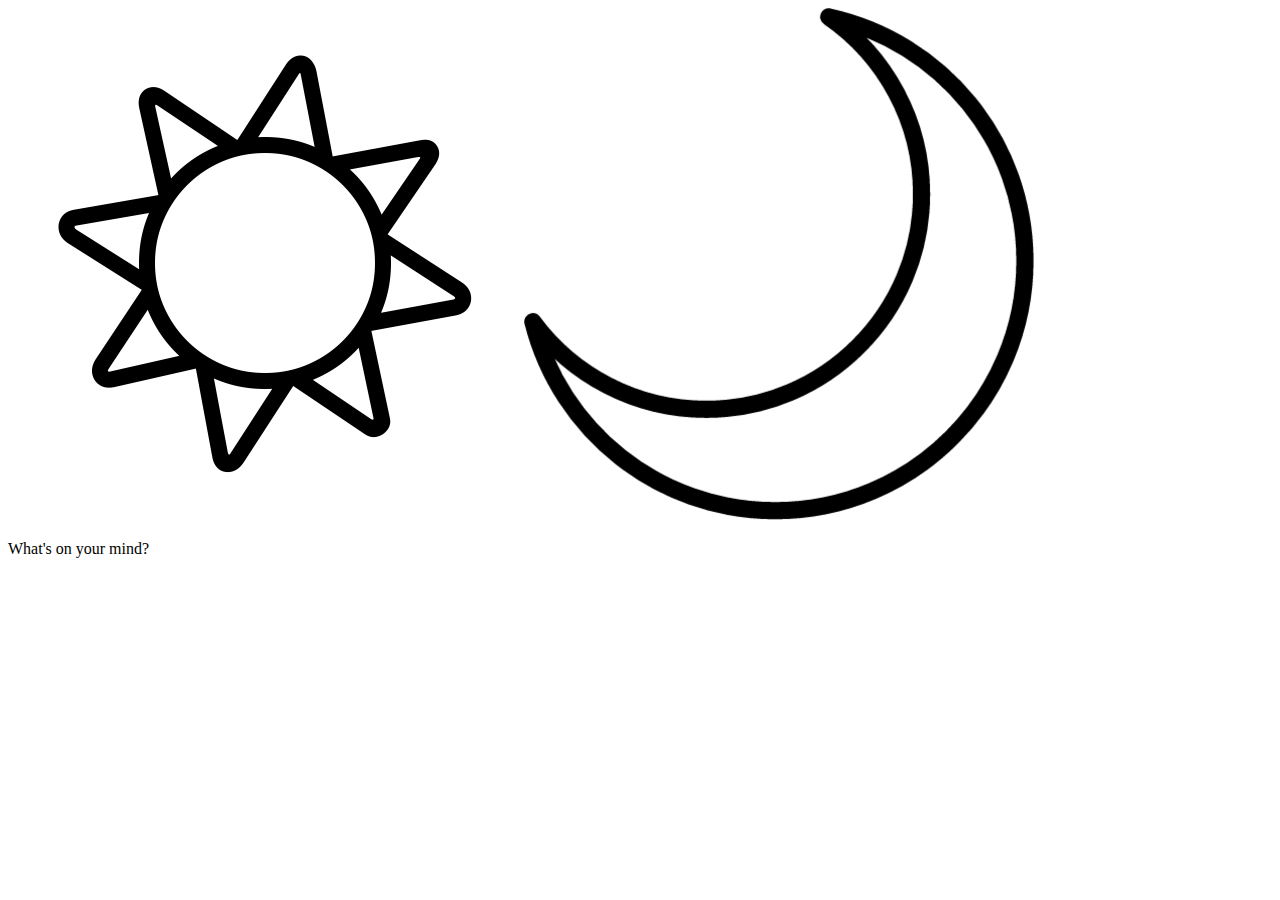
==== index.html @ 6d400736 "initial HTML, CSS, and JS upload" ====
<!DOCTYPE html>
<html lang="en-us">

<head>
    <meta charset="UTF-8" />
    <link rel="stylesheet" href="./style.css">
    <title>Personal Blog</title>
</head>

<body>
    <header>
        <img src="./assets/sun2.png" class="lightDarkToggle" alt="sun clipart"/>
        <img src="./assets/crescent-moon.png" class="lightDarkToggle" alt="moon clipart"/>
    </header>
    <section class="theme-img"> </section>
    <div><p>What's on your mind?</p></div>
</body>

</html>
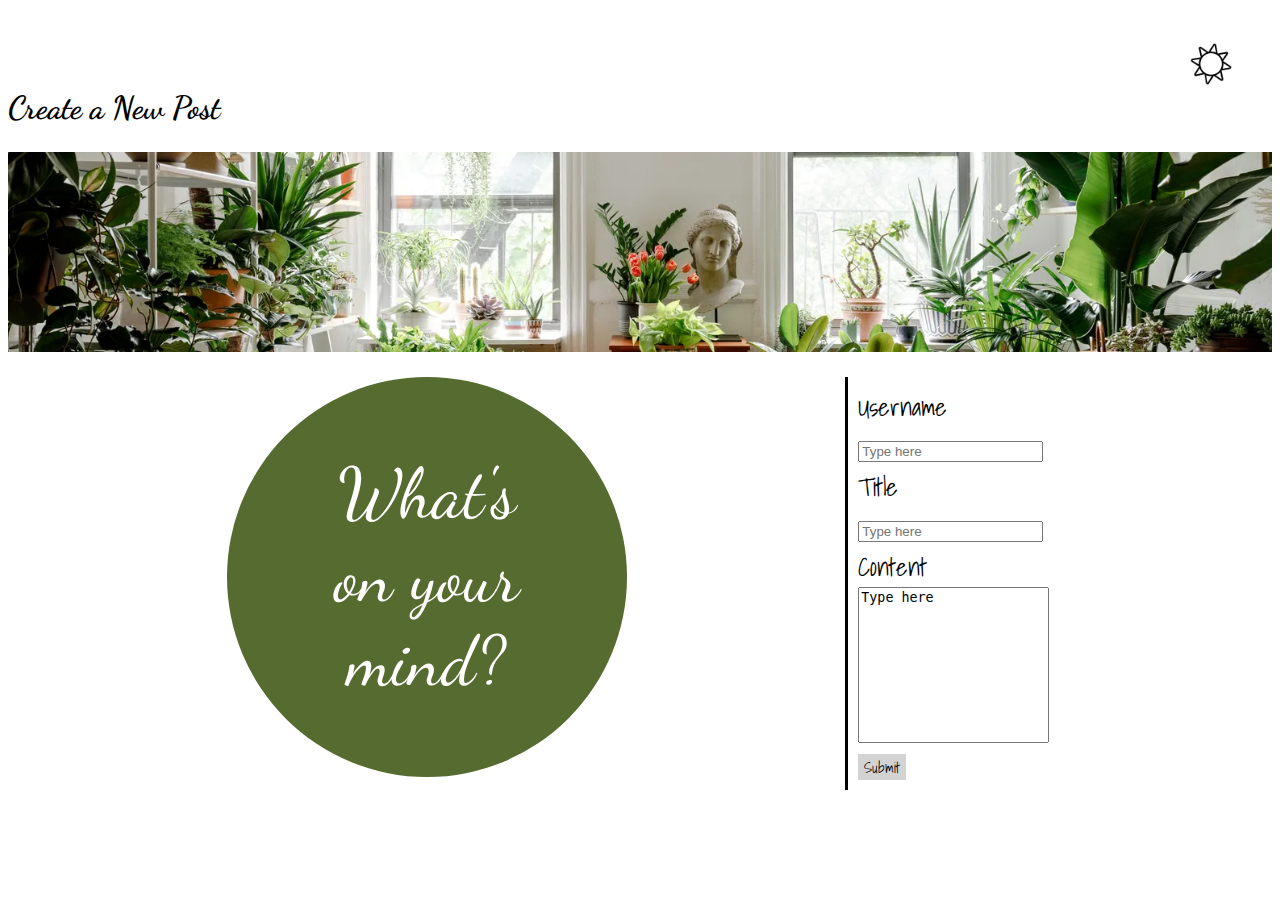
==== commit b7796c35: "nearly complete" ====
--- a/index.html
+++ b/index.html
@@ -3,17 +3,43 @@
 
 <head>
     <meta charset="UTF-8" />
-    <link rel="stylesheet" href="./style.css">
-    <title>Personal Blog</title>
+    <link rel="preconnect" href="https://fonts.googleapis.com">
+    <link rel="preconnect" href="https://fonts.gstatic.com" crossorigin>
+    <link href="https://fonts.googleapis.com/css2?family=Shadows+Into+Light&family=Zeyada&display=swap" rel="stylesheet">
+    <link href="https://fonts.googleapis.com/css2?family=Dancing+Script:wght@400..700&display=swap" rel="stylesheet">
+    <link rel="stylesheet" href="./css/style.css">
+    <link rel="stylesheet" href="./css/form.css">
+    <title>Plant Mama's Blog</title>
 </head>
 
 <body>
     <header>
-        <img src="./assets/sun2.png" class="lightDarkToggle" alt="sun clipart"/>
-        <img src="./assets/crescent-moon.png" class="lightDarkToggle" alt="moon clipart"/>
+        <button onclick="myDarkModeFunction()" id="theme-switcher"><img src="./assets/sun2.png" class="lightDarkToggle" alt="sun clipart"/></button>
+       
     </header>
+    <h1>Create a New Post</h1>
     <section class="theme-img"> </section>
-    <div><p>What's on your mind?</p></div>
+    
+    <div class="parent-container">
+        <div class="circle">What's on your mind?</div>
+        <div class ="form-container">
+            <form id="myForm">
+                <label for="username">Username</label><br>
+                <input type="text" id="username" placeholder="Type here"><br>
+                <label for ="title">Title</label><br>
+                <input type="text" id="title" placeholder="Type here"><br>
+                <label for="content">Content</label><br>
+                <!-- <input type="text" id="content" placeholder="Type here"><br> -->
+                <textarea>Type here</textarea>
+
+                <div id="msg"></div>
+                <button class="submitBtn">Submit</button>
+                
+            </form>
+            
+        </div>
+    </div>
 </body>
-
+<script src="js/form.js"></script>
+<script src="js/logic.js"></script>
 </html>--- a/css/style.css
+++ b/css/style.css
@@ -0,0 +1,100 @@
+.lightDarkToggle { 
+    border: none;
+    height: 50px; 
+    background-color: white; 
+    /* opacity: 0.4; */
+    border-radius: 50%; 
+    
+    
+             
+}  
+header {
+    padding: 30px;
+}
+h1 {
+    font-family: "Dancing Script", cursive;
+}
+
+.dark-mode {
+    background-color: black;
+    color: white;
+}
+button{
+    background-color: white;
+    border: none;
+    float: right;
+ }
+    
+.submitBtn {
+    background-color:lightgray;
+    border: black;
+    font-family: "Shadows Into Light", cursive;
+    font-size: 15px;
+    float: left;
+}
+
+    
+
+
+.theme-img {
+    height: 200px;
+    width: 100%;
+    margin-top: 25px;
+    margin-bottom: 25px;
+    background-image: url("../assets/plant\ lover.png");
+    background-size: cover;
+    background-position: center;
+   
+}
+
+.parent-container {
+/*contains "circle" and "form"*/    
+    display: flex;
+    /* margin: 100px; */
+    /* padding: 100px; */
+    font-size: 70px;
+    justify-content: space-evenly;
+    
+}
+.circle {
+    color: #ffffff;
+    float: left;
+    background-color: #556B2F;
+    height: 250px;
+    width: 250px;
+    border-radius: 50%;
+    font-size: 70px;
+    word-wrap: break-word;
+    /*margin: auto;*/
+    padding: 75px;
+    text-align: center;
+    font-family: "Dancing Script", cursive;
+    font-optical-sizing: auto;
+    font-weight: 400;
+    font-style: normal;
+   
+
+}
+.form-container {
+    font-size: 25px;
+    border-left: 3px solid;
+    font-family: "Shadows Into Light", cursive;
+    font-weight: 400;
+    font-style: normal;
+    padding: 10px
+}
+
+
+textarea {
+    width: 100%;
+    height: 150px;
+    resize: none;
+}
+
+/* form {
+/*There are three text boxes: username; title; content; there is a submit button. */
+/* font-family: "Shadows Into Light", cursive;
+font-weight: 400;
+font-style: normal;
+font-size: 25px;} */
+    
--- a/css/form.css
+++ b/css/form.css
@@ -0,0 +1,25 @@
+/*shared settings*/
+
+
+
+.zeyada-regular {
+    font-family: "Zeyada", cursive;
+    font-weight: 400;
+    font-style: normal;
+  }
+  
+  .shadows-into-light-regular {
+    font-family: "Shadows Into Light", cursive;
+    font-weight: 400;
+    font-style: normal;
+  }
+  
+/* <uniquifier>: Use a unique and descriptive class name
+// <weight>: Use a value from 400 to 700 */
+
+.dancing-script-400 {
+  font-family: "Dancing Script", cursive;
+  font-optical-sizing: auto;
+  font-weight: 400;
+  font-style: normal;
+}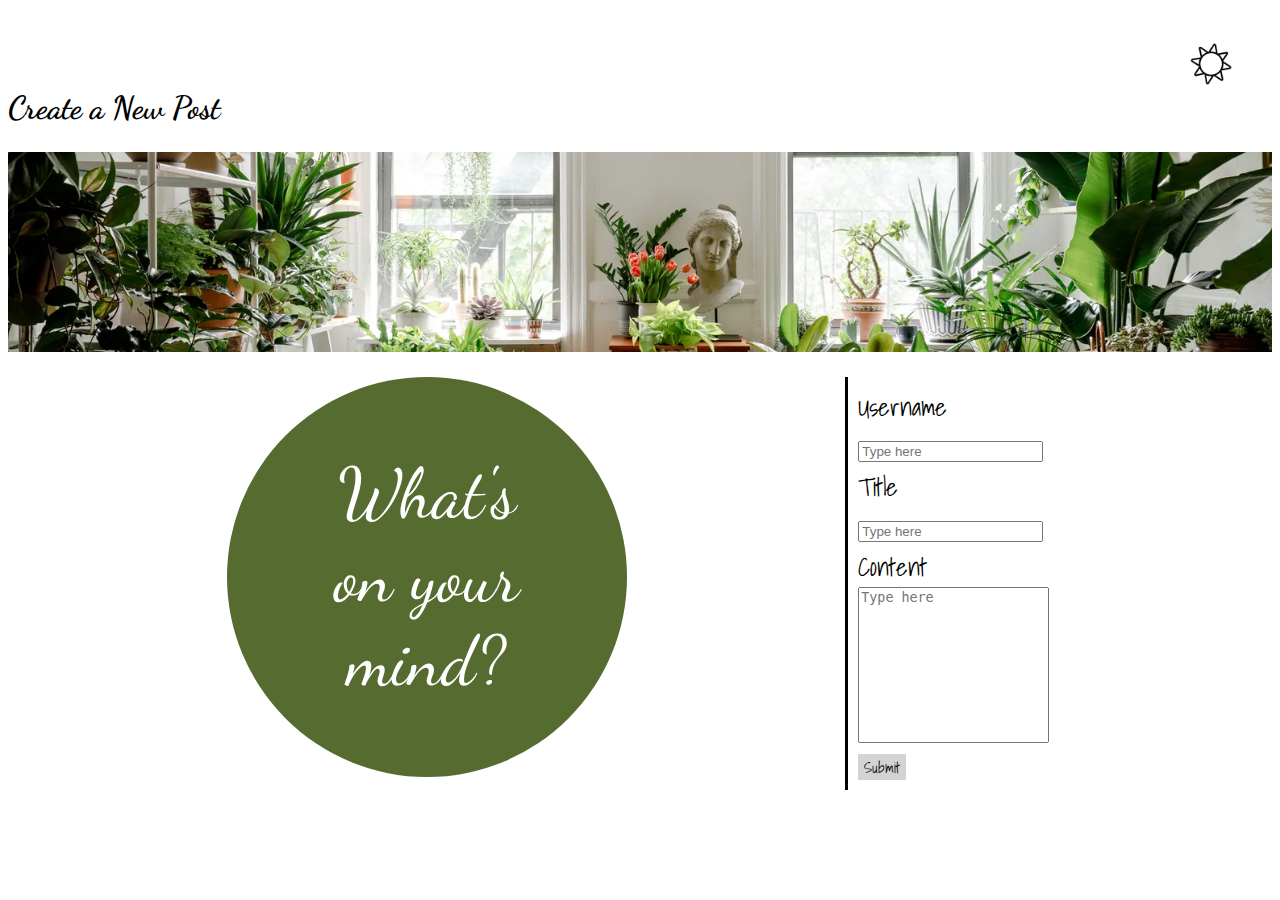
==== commit dd0fa6ca: "ready to deploy" ====
--- a/index.html
+++ b/index.html
@@ -29,8 +29,8 @@
                 <label for ="title">Title</label><br>
                 <input type="text" id="title" placeholder="Type here"><br>
                 <label for="content">Content</label><br>
-                <!-- <input type="text" id="content" placeholder="Type here"><br> -->
-                <textarea>Type here</textarea>
+                
+                <textarea id="content" placeholder="Type here"></textarea>
 
                 <div id="msg"></div>
                 <button class="submitBtn">Submit</button>
